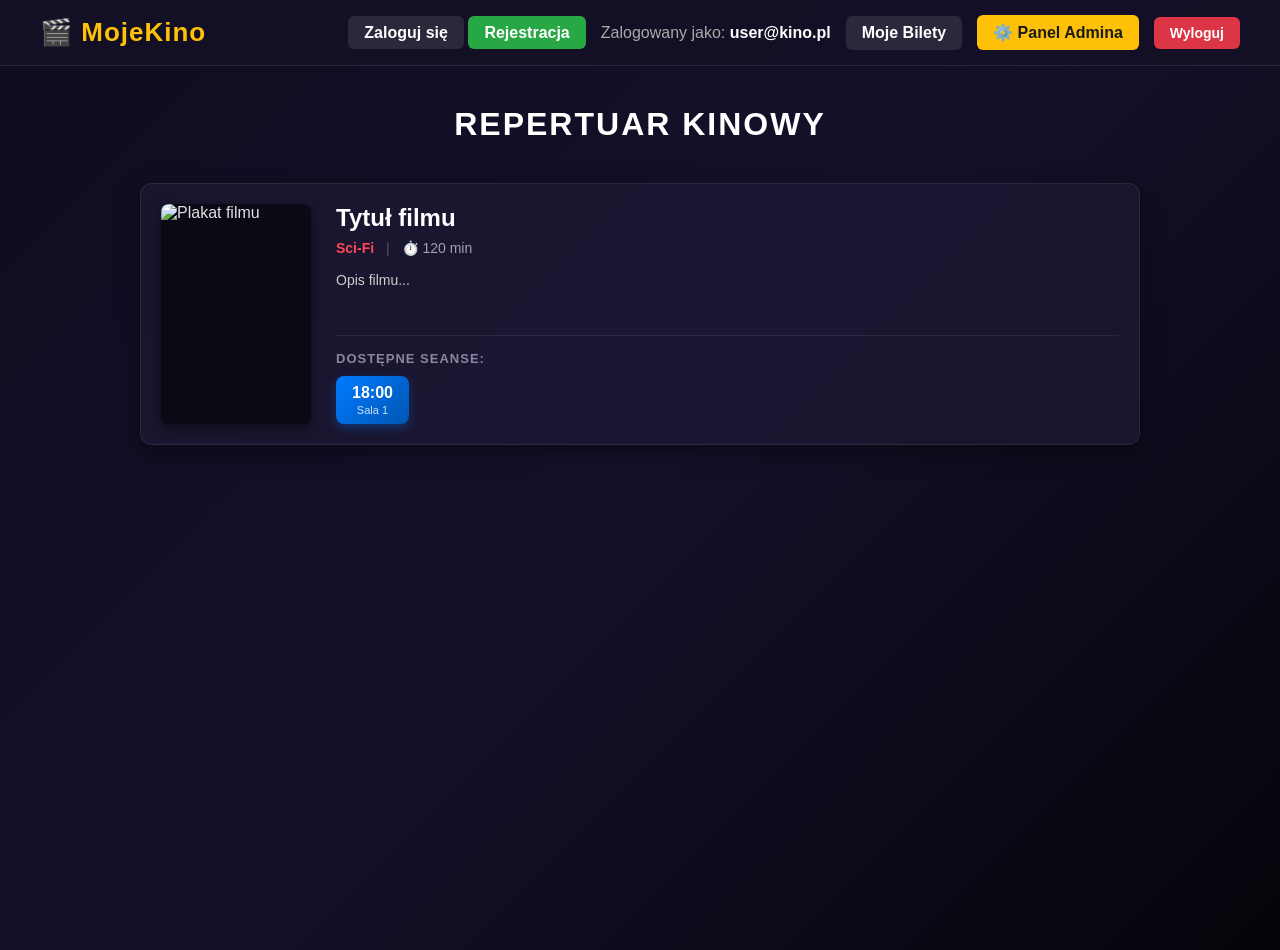
==== src/main/resources/templates/index.html @ e9a29111 "Cinema Booking Management System - Spring Boot, PostgreSQL, Thymeleaf - Role-based authentication & " ====
<!DOCTYPE html>
<html xmlns:th="http://www.thymeleaf.org"
      xmlns:sec="http://www.thymeleaf.org/extras/spring-security">
<head>
    <meta charset="UTF-8">
    <title>Repertuar Kina - MojeKino</title>
    <style>
        body {
            font-family: 'Segoe UI', Tahoma, Geneva, Verdana, sans-serif;
            margin: 0;
            background: linear-gradient(135deg, #0f0c20 0%, #15102a 50%, #06040a 100%);
            color: #e0e0e0;
            min-height: 100vh;
            padding-bottom: 50px;
        }

        .navbar {
            background-color: rgba(20, 16, 38, 0.9);
            padding: 15px 40px;
            display: flex;
            justify-content: space-between;
            align-items: center;
            border-bottom: 1px solid rgba(255, 255, 255, 0.1);
            margin-bottom: 40px;
            backdrop-filter: blur(10px);
        }
        .navbar-brand {
            font-size: 26px;
            font-weight: bold;
            color: #ffc107;
            text-decoration: none;
            letter-spacing: 1px;
        }
        .nav-links {
            display: flex;
            gap: 15px;
            align-items: center;
        }
        .nav-btn {
            color: white;
            text-decoration: none;
            padding: 8px 16px;
            border-radius: 6px;
            font-weight: 600;
            background-color: rgba(255, 255, 255, 0.1);
            transition: all 0.2s;
        }
        .nav-btn:hover { background-color: rgba(255, 255, 255, 0.25); }
        .btn-logout { background-color: #dc3545; }
        .btn-logout:hover { background-color: #bd2130; }
        .btn-admin { background-color: #ffc107; color: #1a1a1a; }
        .btn-admin:hover { background-color: #e0a800; }

        .content-container {
            max-width: 1000px;
            margin: 0 auto;
            padding: 0 20px;
        }
        h1 {
            text-align: center;
            color: #ffffff;
            margin-bottom: 40px;
            letter-spacing: 2px;
            font-weight: 700;
        }

        .movie-card {
            background: rgba(30, 26, 54, 0.7);
            border: 1px solid rgba(255, 255, 255, 0.08);
            border-radius: 12px;
            padding: 20px;
            margin-bottom: 30px;
            display: flex;
            gap: 25px;
            box-shadow: 0 8px 24px rgba(0, 0, 0, 0.4);
            backdrop-filter: blur(5px);
        }

        .poster-container {
            flex-shrink: 0;
            width: 150px;
            height: 220px;
            border-radius: 8px;
            overflow: hidden;
            background-color: #0b0914;
            box-shadow: 0 4px 12px rgba(0,0,0,0.5);
        }

        .poster-container:hover {
            transform: translateY(-4px);
            box-shadow: 0 0 20px rgba(255, 255, 255, 0.4), 0 0 35px rgba(255, 255, 255, 0.2);
        }

        .poster-img {
            width: 100%;
            height: 100%;
            object-fit: cover;
        }

        .movie-details {
            flex-grow: 1;
            display: flex;
            flex-direction: column;
            justify-content: space-between;
        }
        .movie-header h2 {
            margin: 0 0 8px 0;
            color: #ffffff;
            font-size: 24px;
        }
        .movie-meta {
            font-size: 14px;
            color: #a0a0b5;
            margin-bottom: 12px;
        }
        .genre {
            color: #ff4757;
            font-weight: 600;
        }
        .description {
            color: #cccccc;
            font-size: 14px;
            line-height: 1.5;
            margin-bottom: 15px;
        }

        .screenings-section {
            border-top: 1px solid rgba(255, 255, 255, 0.08);
            padding-top: 15px;
        }
        .screenings-title {
            font-size: 13px;
            text-transform: uppercase;
            letter-spacing: 1px;
            color: #8888a0;
            margin-bottom: 10px;
            font-weight: 600;
        }
        .time-buttons {
            display: flex;
            flex-wrap: wrap;
            gap: 12px;
        }
        .btn-time {
            display: inline-flex;
            flex-direction: column;
            align-items: center;
            background: linear-gradient(135deg, #007bff 0%, #0056b3 100%);
            color: white;
            text-decoration: none;
            padding: 8px 16px;
            border-radius: 8px;
            font-weight: bold;
            transition: all 0.2s ease;
            box-shadow: 0 4px 10px rgba(0, 123, 255, 0.3);
        }
        .btn-time:hover {
            transform: translateY(-2px);
            box-shadow: 0 6px 15px rgba(0, 123, 255, 0.5);
            background: linear-gradient(135deg, #0088ff 0%, #0066cc 100%);
        }
        .time-label {
            font-size: 16px;
        }
        .hall-label {
            font-size: 11px;
            opacity: 0.8;
            font-weight: normal;
            margin-top: 2px;
        }
        .no-screenings {
            color: #777;
            font-style: italic;
            font-size: 14px;
        }
    </style>
</head>
<body>

<!-- PASEK NAWIGACJI -->
<div class="navbar">
    <a href="/" class="navbar-brand">🎬 MojeKino</a>

    <div class="nav-links">
        <div sec:authorize="!isAuthenticated()">
            <a href="/login" class="nav-btn">Zaloguj się</a>
            <a href="/register" class="nav-btn" style="background-color: #28a745;">Rejestracja</a>
        </div>

        <div sec:authorize="isAuthenticated()" style="display: flex; gap: 15px; align-items: center;">
            <span style="color: #aaa;">Zalogowany jako: <strong style="color: #fff;" sec:authentication="name">user@kino.pl</strong></span>

            <a href="/my-reservations" class="nav-btn">Moje Bilety</a>

            <a sec:authorize="hasRole('ADMIN')" href="/admin" class="nav-btn btn-admin">⚙️ Panel Admina</a>

            <form th:action="@{/logout}" method="post" style="margin: 0;">
                <button type="submit" class="nav-btn btn-logout" style="border: none; cursor: pointer; font-size: 14px;">Wyloguj</button>
            </form>
        </div>
    </div>
</div>

<!-- MAIN PAGE -->
<div class="content-container">
    <h1>REPERTUAR KINOWY</h1>

    <div th:each="entry : ${screeningsByMovie}" class="movie-card">

        <div class="poster-container">
            <img th:src="${entry.key.posterUrl != null and !#strings.isEmpty(entry.key.posterUrl)} ? ${entry.key.posterUrl} : 'https://via.placeholder.com/150x220?text=Brak+Ok%C5%82adki'"
                 alt="Plakat filmu"
                 class="poster-img" />
        </div>

        <div class="movie-details">
            <div>
                <div class="movie-header">
                    <h2 th:text="${entry.key.title}">Tytuł filmu</h2>
                </div>

                <div class="movie-meta">
                    <span class="genre" th:text="${entry.key.genre}">Sci-Fi</span>
                    <span style="margin: 0 8px; color: #555;">|</span>
                    <span>⏱️ <span th:text="${entry.key.durationMinutes}">120</span> min</span>
                </div>

                <p class="description" th:text="${entry.key.description}">Opis filmu...</p>
            </div>

            <!-- seanse jako przyciski godzin -->
            <div class="screenings-section">
                <div class="screenings-title">Dostępne Seanse:</div>
                <div class="time-buttons">
                    <a th:each="screening : ${entry.value}"
                       th:href="@{/screenings/{id}(id=${screening.id})}"
                       class="btn-time">
                        <span class="time-label" th:text="${#temporals.format(screening.startTime, 'dd.MM - HH:mm')}">18:00</span>
                        <span class="hall-label" th:text="${screening.cinemaHall.name}">Sala 1</span>
                    </a>
                </div>
            </div>

        </div>

    </div>

</div>

</body>
</html>
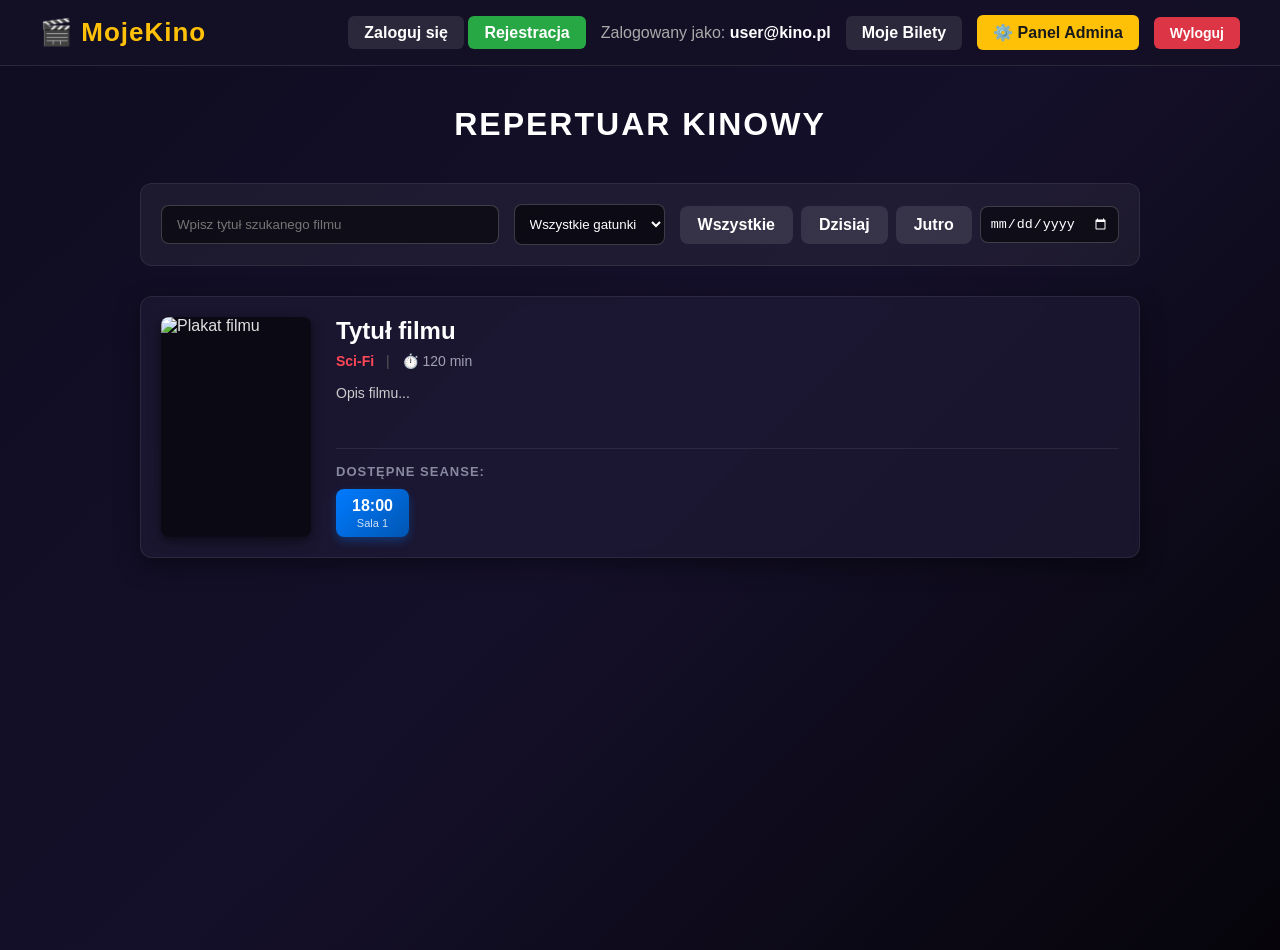
==== commit fc872586: "feat: complete live search, date filters, scheduler cleanup & seat release logic - Added title and g" ====
--- a/src/main/resources/templates/index.html
+++ b/src/main/resources/templates/index.html
@@ -64,6 +64,19 @@
             font-weight: 700;
         }
 
+        .filter-section {
+            margin: 30px 0;
+            background: rgba(255, 255, 255, 0.05);
+            padding: 20px;
+            border-radius: 12px;
+            display: flex;
+            flex-wrap: wrap;
+            justify-content: space-between;
+            align-items: center;
+            gap: 15px;
+            border: 1px solid rgba(255, 255, 255, 0.08);
+        }
+
         .movie-card {
             background: rgba(30, 26, 54, 0.7);
             border: 1px solid rgba(255, 255, 255, 0.08);
@@ -168,10 +181,18 @@
             font-weight: normal;
             margin-top: 2px;
         }
-        .no-screenings {
-            color: #777;
-            font-style: italic;
-            font-size: 14px;
+        .filter-btn {
+            padding: 10px 18px;
+            border-radius: 8px;
+            background: rgba(255, 255, 255, 0.1);
+            color: white;
+            text-decoration: none;
+            font-weight: bold;
+            transition: all 0.2s;
+        }
+        .filter-btn:hover, .active-filter {
+            background: #eb1330;
+            box-shadow: 0 0 10px rgba(235, 19, 48, 0.5);
         }
     </style>
 </head>
@@ -205,6 +226,47 @@
 <div class="content-container">
     <h1>REPERTUAR KINOWY</h1>
 
+    <div class="filter-section">
+
+        <!-- 1. wyszukiwarka filmu po tytule -->
+        <div style="flex: 1; min-width: 220px;">
+            <input type="text" id="searchInput" placeholder="Wpisz tytuł szukanego filmu"
+                   style="width: 100%; padding: 11px 15px; border-radius: 8px; border: 1px solid rgba(255,255,255,0.2); background: rgba(0,0,0,0.5); color: white; box-sizing: border-box; outline: none;">
+        </div>
+
+        <!-- 2. filtrowanie po gatunku -->
+        <div style="min-width: 150px;">
+            <select id="genreSelect" style="width: 100%; padding: 11px; border-radius: 8px; border: 1px solid rgba(255,255,255,0.2); background: rgba(0,0,0,0.6); color: white; cursor: pointer; outline: none;">
+                <option value="">Wszystkie gatunki</option>
+                <option value="sci-fi">Sci-Fi</option>
+                <option value="akcja">Akcja</option>
+                <option value="dramat">Dramat</option>
+            </select>
+        </div>
+
+        <!-- 3. przyciski dat seansu -->
+        <div style="display: flex; gap: 8px; align-items: center; flex-wrap: wrap;">
+            <a th:href="@{/}"
+               th:classappend="${selectedDate == null} ? 'active-filter' : ''"
+               class="filter-btn">Wszystkie</a>
+
+            <a th:href="@{/(date=${today})}"
+               th:classappend="${selectedDate == today} ? 'active-filter' : ''"
+               class="filter-btn">Dzisiaj</a>
+
+            <a th:href="@{/(date=${tomorrow})}"
+               th:classappend="${selectedDate == tomorrow} ? 'active-filter' : ''"
+               class="filter-btn">Jutro</a>
+
+            <!-- okno kalendarza daty -->
+            <form th:action="@{/}" method="get" style="display: inline-flex; align-items: center; margin: 0;">
+                <input type="date" name="date" th:value="${selectedDate}" onchange="this.form.submit()"
+                       style="padding: 9px; border-radius: 8px; border: 1px solid rgba(255,255,255,0.2); background: rgba(0,0,0,0.5); color: white; cursor: pointer; color-scheme: dark;">
+            </form>
+        </div>
+    </div>
+
+
     <div th:each="entry : ${screeningsByMovie}" class="movie-card">
 
         <div class="poster-container">
@@ -216,7 +278,7 @@
         <div class="movie-details">
             <div>
                 <div class="movie-header">
-                    <h2 th:text="${entry.key.title}">Tytuł filmu</h2>
+                    <h2 class="movie-title" th:text="${entry.key.title}">Tytuł filmu</h2>
                 </div>
 
                 <div class="movie-meta">
@@ -248,4 +310,29 @@
 </div>
 
 </body>
+<script>
+    // filtrowanie filmów w czasie rzeczywistym po tytule oraz gatunku
+    function filterMovies() {
+        const titleQuery = document.getElementById('searchInput').value.toLowerCase().trim();
+        const selectedGenre = document.getElementById('genreSelect').value.toLowerCase().trim();
+        const movieCards = document.querySelectorAll('.movie-card');
+
+        movieCards.forEach(card => {
+            const title = card.querySelector('.movie-title')?.innerText.toLowerCase() || '';
+            const genre = card.querySelector('.genre')?.innerText.toLowerCase() || '';
+
+            const matchesTitle = titleQuery === '' || title.includes(titleQuery);
+            const matchesGenre = selectedGenre === '' || genre.includes(selectedGenre);
+
+            if (matchesTitle && matchesGenre) {
+                card.style.display = 'flex';
+            } else {
+                card.style.display = 'none';
+            }
+        });
+    }
+
+    document.getElementById('searchInput').addEventListener('input', filterMovies);
+    document.getElementById('genreSelect').addEventListener('change', filterMovies);
+</script>
 </html>
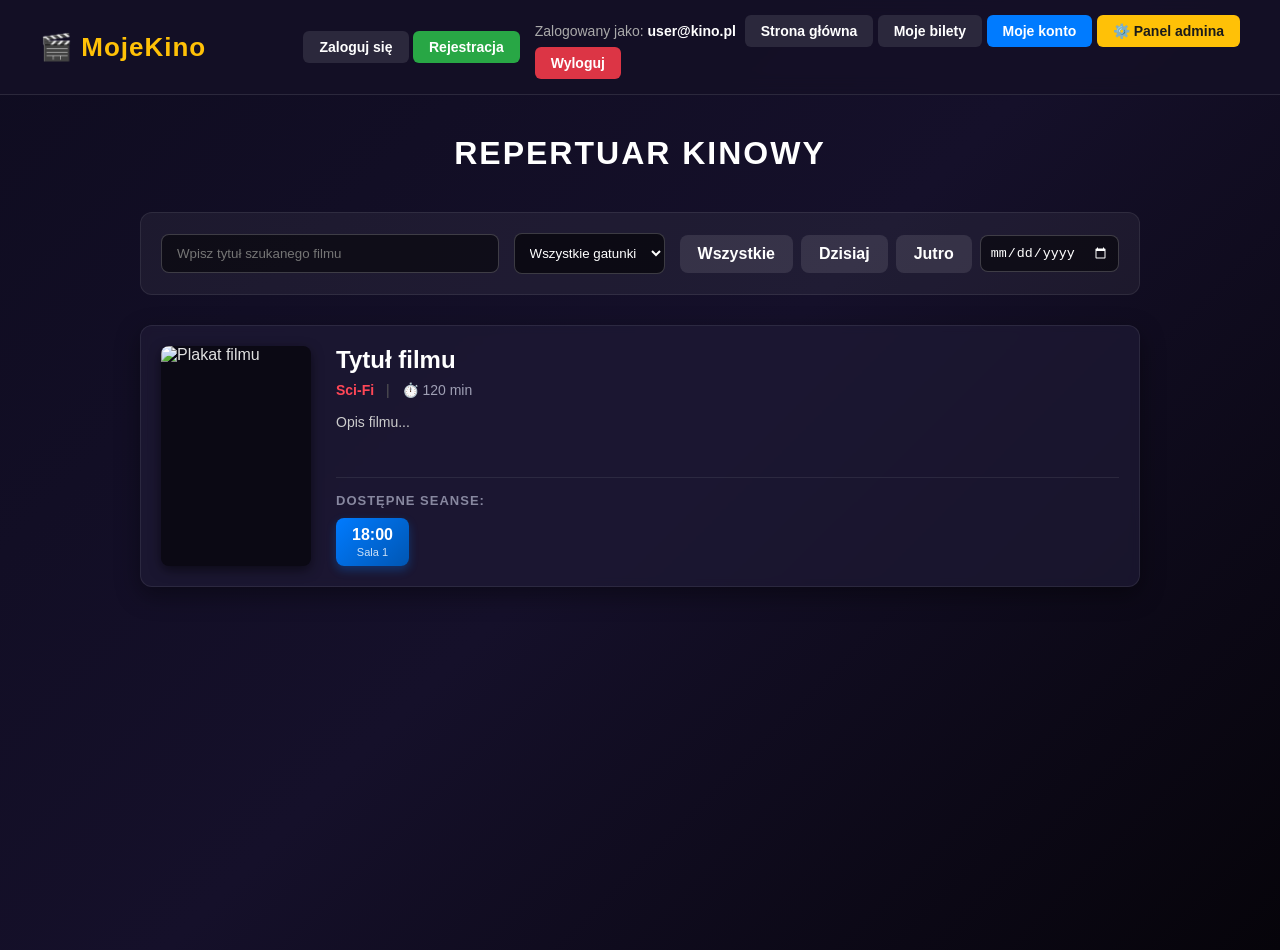
==== commit e09ae588: "feat: unified navbar across pages, payment navigation & user profile - Created unified navigation ba" ====
--- a/src/main/resources/templates/index.html
+++ b/src/main/resources/templates/index.html
@@ -24,6 +24,7 @@
             margin-bottom: 40px;
             backdrop-filter: blur(10px);
         }
+
         .navbar-brand {
             font-size: 26px;
             font-weight: bold;
@@ -31,25 +32,74 @@
             text-decoration: none;
             letter-spacing: 1px;
         }
+
         .nav-links {
             display: flex;
             gap: 15px;
             align-items: center;
         }
+
+        .user-greeting {
+            color: #aaa;
+            font-size: 14px;
+            margin-right: 5px;
+        }
+
+        .user-greeting strong {
+            color: #fff;
+        }
+
         .nav-btn {
             color: white;
             text-decoration: none;
             padding: 8px 16px;
             border-radius: 6px;
             font-weight: 600;
+            font-size: 14px;
             background-color: rgba(255, 255, 255, 0.1);
-            transition: all 0.2s;
-        }
-        .nav-btn:hover { background-color: rgba(255, 255, 255, 0.25); }
-        .btn-logout { background-color: #dc3545; }
-        .btn-logout:hover { background-color: #bd2130; }
-        .btn-admin { background-color: #ffc107; color: #1a1a1a; }
-        .btn-admin:hover { background-color: #e0a800; }
+            border: none;
+            cursor: pointer;
+            transition: all 0.2s ease;
+            display: inline-flex;
+            align-items: center;
+        }
+
+        .nav-btn:hover {
+            background-color: rgba(255, 255, 255, 0.25);
+        }
+
+        .nav-btn-primary {
+            background-color: #007bff;
+        }
+
+        .nav-btn-primary:hover {
+            background-color: #0056b3;
+        }
+
+        .nav-btn-success {
+            background-color: #28a745;
+        }
+
+        .nav-btn-success:hover {
+            background-color: #218838;
+        }
+
+        .btn-admin {
+            background-color: #ffc107;
+            color: #1a1a1a;
+        }
+
+        .btn-admin:hover {
+            background-color: #e0a800;
+        }
+
+        .btn-logout {
+            background-color: #dc3545;
+        }
+
+        .btn-logout:hover {
+            background-color: #bd2130;
+        }
 
         .content-container {
             max-width: 1000px;
@@ -203,22 +253,30 @@
     <a href="/" class="navbar-brand">🎬 MojeKino</a>
 
     <div class="nav-links">
-        <div sec:authorize="!isAuthenticated()">
+        <!-- Niezalogowany uzytkownik -->
+        <th:block sec:authorize="!isAuthenticated()">
             <a href="/login" class="nav-btn">Zaloguj się</a>
-            <a href="/register" class="nav-btn" style="background-color: #28a745;">Rejestracja</a>
-        </div>
-
-        <div sec:authorize="isAuthenticated()" style="display: flex; gap: 15px; align-items: center;">
-            <span style="color: #aaa;">Zalogowany jako: <strong style="color: #fff;" sec:authentication="name">user@kino.pl</strong></span>
-
-            <a href="/my-reservations" class="nav-btn">Moje Bilety</a>
-
-            <a sec:authorize="hasRole('ADMIN')" href="/admin" class="nav-btn btn-admin">⚙️ Panel Admina</a>
-
+            <a href="/register" class="nav-btn nav-btn-success">Rejestracja</a>
+        </th:block>
+
+        <!-- Zalogowany uzytkownik -->
+        <th:block sec:authorize="isAuthenticated()">
+            <span class="user-greeting">
+                Zalogowany jako: <strong sec:authentication="name">user@kino.pl</strong>
+            </span>
+
+            <a href="/" class="nav-btn">Strona główna</a>
+            <a href="/my-reservations" class="nav-btn">Moje bilety</a>
+            <a href="/profile" class="nav-btn nav-btn-primary">Moje konto</a>
+
+            <!-- Panel administratora -->
+            <a sec:authorize="hasRole('ADMIN')" href="/admin" class="nav-btn btn-admin">⚙️ Panel admina</a>
+
+            <!-- Przycisk wylogowania -->
             <form th:action="@{/logout}" method="post" style="margin: 0;">
-                <button type="submit" class="nav-btn btn-logout" style="border: none; cursor: pointer; font-size: 14px;">Wyloguj</button>
+                <button type="submit" class="nav-btn btn-logout">Wyloguj</button>
             </form>
-        </div>
+        </th:block>
     </div>
 </div>
 
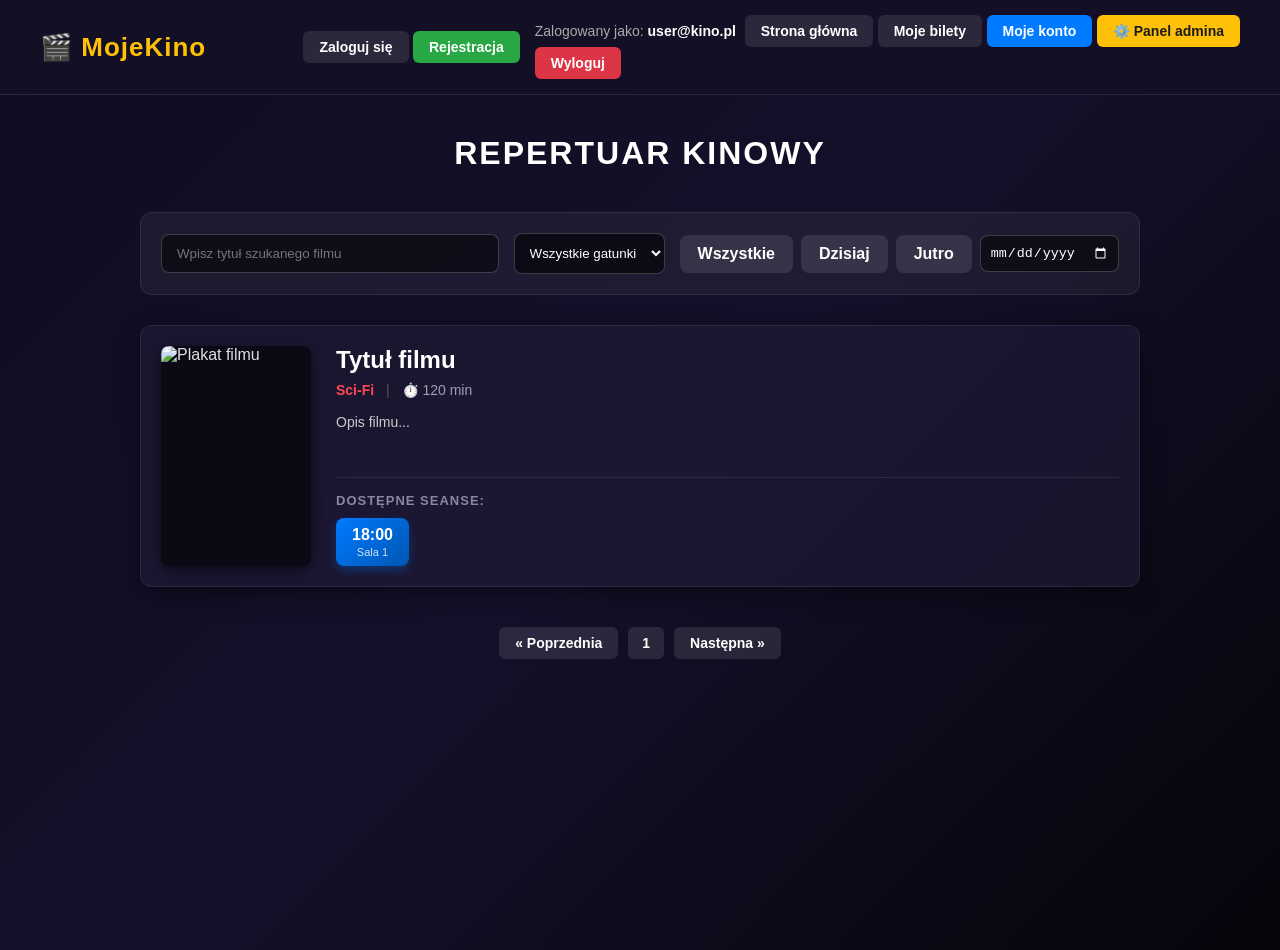
==== commit 5d140300: "feat: auto-shifting screening dates, security rules & cleanup - Added dynamic date auto-shifting in " ====
--- a/src/main/resources/templates/index.html
+++ b/src/main/resources/templates/index.html
@@ -286,13 +286,13 @@
 
     <div class="filter-section">
 
-        <!-- 1. wyszukiwarka filmu po tytule -->
+        <!-- 1. Wyszukiwarka filmu po tytule -->
         <div style="flex: 1; min-width: 220px;">
             <input type="text" id="searchInput" placeholder="Wpisz tytuł szukanego filmu"
                    style="width: 100%; padding: 11px 15px; border-radius: 8px; border: 1px solid rgba(255,255,255,0.2); background: rgba(0,0,0,0.5); color: white; box-sizing: border-box; outline: none;">
         </div>
 
-        <!-- 2. filtrowanie po gatunku -->
+        <!-- 2. Filtrowanie po gatunku -->
         <div style="min-width: 150px;">
             <select id="genreSelect" style="width: 100%; padding: 11px; border-radius: 8px; border: 1px solid rgba(255,255,255,0.2); background: rgba(0,0,0,0.6); color: white; cursor: pointer; outline: none;">
                 <option value="">Wszystkie gatunki</option>
@@ -302,7 +302,7 @@
             </select>
         </div>
 
-        <!-- 3. przyciski dat seansu -->
+        <!-- 3. Przyciski dat seansu -->
         <div style="display: flex; gap: 8px; align-items: center; flex-wrap: wrap;">
             <a th:href="@{/}"
                th:classappend="${selectedDate == null} ? 'active-filter' : ''"
@@ -316,7 +316,7 @@
                th:classappend="${selectedDate == tomorrow} ? 'active-filter' : ''"
                class="filter-btn">Jutro</a>
 
-            <!-- okno kalendarza daty -->
+            <!-- Okno kalendarza daty -->
             <form th:action="@{/}" method="get" style="display: inline-flex; align-items: center; margin: 0;">
                 <input type="date" name="date" th:value="${selectedDate}" onchange="this.form.submit()"
                        style="padding: 9px; border-radius: 8px; border: 1px solid rgba(255,255,255,0.2); background: rgba(0,0,0,0.5); color: white; cursor: pointer; color-scheme: dark;">
@@ -324,8 +324,9 @@
         </div>
     </div>
 
-
-    <div th:each="entry : ${screeningsByMovie}" class="movie-card">
+    <div th:each="entry : ${screeningsByMovie}"
+         th:if="${entry.value != null and !#lists.isEmpty(entry.value)}"
+         class="movie-card">
 
         <div class="poster-container">
             <img th:src="${entry.key.posterUrl != null and !#strings.isEmpty(entry.key.posterUrl)} ? ${entry.key.posterUrl} : 'https://via.placeholder.com/150x220?text=Brak+Ok%C5%82adki'"
@@ -348,28 +349,47 @@
                 <p class="description" th:text="${entry.key.description}">Opis filmu...</p>
             </div>
 
-            <!-- seanse jako przyciski godzin -->
             <div class="screenings-section">
                 <div class="screenings-title">Dostępne Seanse:</div>
                 <div class="time-buttons">
                     <a th:each="screening : ${entry.value}"
                        th:href="@{/screenings/{id}(id=${screening.id})}"
                        class="btn-time">
-                        <span class="time-label" th:text="${#temporals.format(screening.startTime, 'dd.MM - HH:mm')}">18:00</span>
+                        <span class="time-label"
+                              th:text="${selectedDate != null} ? ${#temporals.format(screening.startTime, 'HH:mm')} : ${#temporals.format(screening.startTime, 'dd.MM - HH:mm')}">18:00</span>
                         <span class="hall-label" th:text="${screening.cinemaHall.name}">Sala 1</span>
                     </a>
                 </div>
             </div>
-
         </div>
 
+    </div>
+
+    <!-- PASEK PAGINACJI -->
+    <div class="pagination-container" th:if="${totalPages > 1}"
+         style="display: flex; justify-content: center; align-items: center; gap: 10px; margin-top: 40px; margin-bottom: 20px;">
+
+        <a th:if="${currentPage > 0}"
+           th:href="@{/(page=${currentPage - 1}, date=${selectedDate})}"
+           class="nav-btn" style="text-decoration: none;">&laquo; Poprzednia</a>
+
+        <span th:each="i : ${#numbers.sequence(0, totalPages - 1)}">
+            <a th:href="@{/(page=${i}, date=${selectedDate})}"
+               th:text="${i + 1}"
+               class="nav-btn"
+               th:style="${i == currentPage} ? 'background-color: #ffc107; color: #111; font-weight: bold;' : ''"
+               style="text-decoration: none; padding: 8px 14px;">1</a>
+        </span>
+
+        <a th:if="${currentPage < totalPages - 1}"
+           th:href="@{/(page=${currentPage + 1}, date=${selectedDate})}"
+           class="nav-btn" style="text-decoration: none;">Następna &raquo;</a>
     </div>
 
 </div>
 
 </body>
 <script>
-    // filtrowanie filmów w czasie rzeczywistym po tytule oraz gatunku
     function filterMovies() {
         const titleQuery = document.getElementById('searchInput').value.toLowerCase().trim();
         const selectedGenre = document.getElementById('genreSelect').value.toLowerCase().trim();
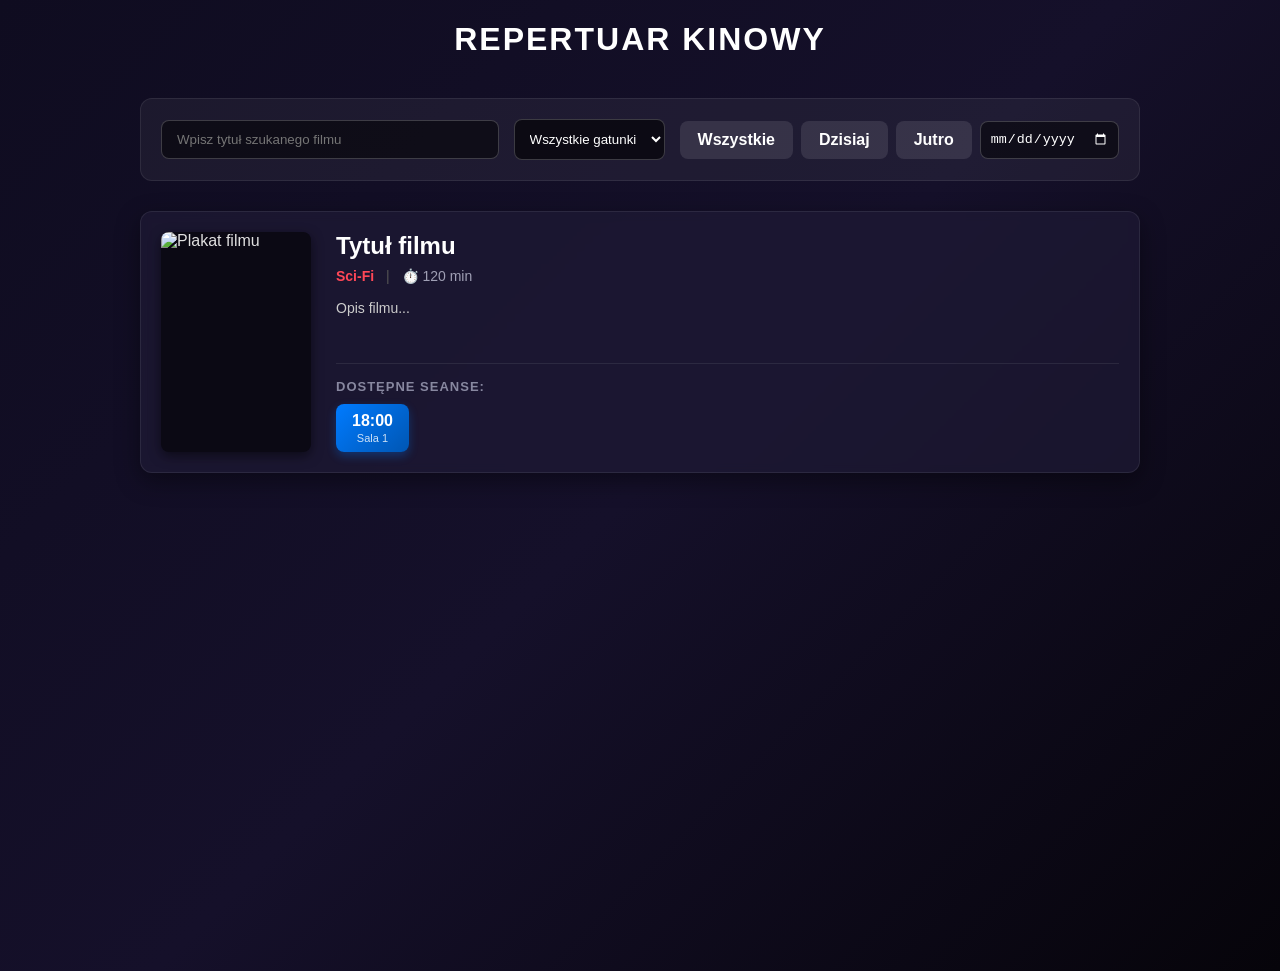
==== commit 84c68d9e: "refactor: integrate reusable navbar fragment & clean up index.html template - Replaced inline navbar" ====
--- a/src/main/resources/templates/index.html
+++ b/src/main/resources/templates/index.html
@@ -4,6 +4,7 @@
 <head>
     <meta charset="UTF-8">
     <title>Repertuar Kina - MojeKino</title>
+    <link rel="stylesheet" th:href="@{/css/navbar.css}">
     <style>
         body {
             font-family: 'Segoe UI', Tahoma, Geneva, Verdana, sans-serif;
@@ -12,93 +13,6 @@
             color: #e0e0e0;
             min-height: 100vh;
             padding-bottom: 50px;
-        }
-
-        .navbar {
-            background-color: rgba(20, 16, 38, 0.9);
-            padding: 15px 40px;
-            display: flex;
-            justify-content: space-between;
-            align-items: center;
-            border-bottom: 1px solid rgba(255, 255, 255, 0.1);
-            margin-bottom: 40px;
-            backdrop-filter: blur(10px);
-        }
-
-        .navbar-brand {
-            font-size: 26px;
-            font-weight: bold;
-            color: #ffc107;
-            text-decoration: none;
-            letter-spacing: 1px;
-        }
-
-        .nav-links {
-            display: flex;
-            gap: 15px;
-            align-items: center;
-        }
-
-        .user-greeting {
-            color: #aaa;
-            font-size: 14px;
-            margin-right: 5px;
-        }
-
-        .user-greeting strong {
-            color: #fff;
-        }
-
-        .nav-btn {
-            color: white;
-            text-decoration: none;
-            padding: 8px 16px;
-            border-radius: 6px;
-            font-weight: 600;
-            font-size: 14px;
-            background-color: rgba(255, 255, 255, 0.1);
-            border: none;
-            cursor: pointer;
-            transition: all 0.2s ease;
-            display: inline-flex;
-            align-items: center;
-        }
-
-        .nav-btn:hover {
-            background-color: rgba(255, 255, 255, 0.25);
-        }
-
-        .nav-btn-primary {
-            background-color: #007bff;
-        }
-
-        .nav-btn-primary:hover {
-            background-color: #0056b3;
-        }
-
-        .nav-btn-success {
-            background-color: #28a745;
-        }
-
-        .nav-btn-success:hover {
-            background-color: #218838;
-        }
-
-        .btn-admin {
-            background-color: #ffc107;
-            color: #1a1a1a;
-        }
-
-        .btn-admin:hover {
-            background-color: #e0a800;
-        }
-
-        .btn-logout {
-            background-color: #dc3545;
-        }
-
-        .btn-logout:hover {
-            background-color: #bd2130;
         }
 
         .content-container {
@@ -248,37 +162,7 @@
 </head>
 <body>
 
-<!-- PASEK NAWIGACJI -->
-<div class="navbar">
-    <a href="/" class="navbar-brand">🎬 MojeKino</a>
-
-    <div class="nav-links">
-        <!-- Niezalogowany uzytkownik -->
-        <th:block sec:authorize="!isAuthenticated()">
-            <a href="/login" class="nav-btn">Zaloguj się</a>
-            <a href="/register" class="nav-btn nav-btn-success">Rejestracja</a>
-        </th:block>
-
-        <!-- Zalogowany uzytkownik -->
-        <th:block sec:authorize="isAuthenticated()">
-            <span class="user-greeting">
-                Zalogowany jako: <strong sec:authentication="name">user@kino.pl</strong>
-            </span>
-
-            <a href="/" class="nav-btn">Strona główna</a>
-            <a href="/my-reservations" class="nav-btn">Moje bilety</a>
-            <a href="/profile" class="nav-btn nav-btn-primary">Moje konto</a>
-
-            <!-- Panel administratora -->
-            <a sec:authorize="hasRole('ADMIN')" href="/admin" class="nav-btn btn-admin">⚙️ Panel admina</a>
-
-            <!-- Przycisk wylogowania -->
-            <form th:action="@{/logout}" method="post" style="margin: 0;">
-                <button type="submit" class="nav-btn btn-logout">Wyloguj</button>
-            </form>
-        </th:block>
-    </div>
-</div>
+<div th:replace="~{fragments/navbar :: navbar}"></div>
 
 <!-- MAIN PAGE -->
 <div class="content-container">
@@ -286,13 +170,13 @@
 
     <div class="filter-section">
 
-        <!-- 1. Wyszukiwarka filmu po tytule -->
+        <!-- 1. Movie searcher (after title) -->
         <div style="flex: 1; min-width: 220px;">
             <input type="text" id="searchInput" placeholder="Wpisz tytuł szukanego filmu"
                    style="width: 100%; padding: 11px 15px; border-radius: 8px; border: 1px solid rgba(255,255,255,0.2); background: rgba(0,0,0,0.5); color: white; box-sizing: border-box; outline: none;">
         </div>
 
-        <!-- 2. Filtrowanie po gatunku -->
+        <!-- 2. Movie filter by genre -->
         <div style="min-width: 150px;">
             <select id="genreSelect" style="width: 100%; padding: 11px; border-radius: 8px; border: 1px solid rgba(255,255,255,0.2); background: rgba(0,0,0,0.6); color: white; cursor: pointer; outline: none;">
                 <option value="">Wszystkie gatunki</option>
@@ -302,7 +186,7 @@
             </select>
         </div>
 
-        <!-- 3. Przyciski dat seansu -->
+        <!-- 3. Buttons of screening dates -->
         <div style="display: flex; gap: 8px; align-items: center; flex-wrap: wrap;">
             <a th:href="@{/}"
                th:classappend="${selectedDate == null} ? 'active-filter' : ''"
@@ -316,7 +200,7 @@
                th:classappend="${selectedDate == tomorrow} ? 'active-filter' : ''"
                class="filter-btn">Jutro</a>
 
-            <!-- Okno kalendarza daty -->
+            <!-- data calendar window -->
             <form th:action="@{/}" method="get" style="display: inline-flex; align-items: center; margin: 0;">
                 <input type="date" name="date" th:value="${selectedDate}" onchange="this.form.submit()"
                        style="padding: 9px; border-radius: 8px; border: 1px solid rgba(255,255,255,0.2); background: rgba(0,0,0,0.5); color: white; cursor: pointer; color-scheme: dark;">
@@ -324,9 +208,7 @@
         </div>
     </div>
 
-    <div th:each="entry : ${screeningsByMovie}"
-         th:if="${entry.value != null and !#lists.isEmpty(entry.value)}"
-         class="movie-card">
+    <div th:each="entry : ${screeningsByMovie}" class="movie-card">
 
         <div class="poster-container">
             <img th:src="${entry.key.posterUrl != null and !#strings.isEmpty(entry.key.posterUrl)} ? ${entry.key.posterUrl} : 'https://via.placeholder.com/150x220?text=Brak+Ok%C5%82adki'"
@@ -349,47 +231,29 @@
                 <p class="description" th:text="${entry.key.description}">Opis filmu...</p>
             </div>
 
+            <!-- screenings as hour buttons -->
             <div class="screenings-section">
                 <div class="screenings-title">Dostępne Seanse:</div>
                 <div class="time-buttons">
                     <a th:each="screening : ${entry.value}"
                        th:href="@{/screenings/{id}(id=${screening.id})}"
                        class="btn-time">
-                        <span class="time-label"
-                              th:text="${selectedDate != null} ? ${#temporals.format(screening.startTime, 'HH:mm')} : ${#temporals.format(screening.startTime, 'dd.MM - HH:mm')}">18:00</span>
+                        <span class="time-label" th:text="${#temporals.format(screening.startTime, 'dd.MM - HH:mm')}">18:00</span>
                         <span class="hall-label" th:text="${screening.cinemaHall.name}">Sala 1</span>
                     </a>
                 </div>
             </div>
+
         </div>
 
     </div>
-
-    <!-- PASEK PAGINACJI -->
-    <div class="pagination-container" th:if="${totalPages > 1}"
-         style="display: flex; justify-content: center; align-items: center; gap: 10px; margin-top: 40px; margin-bottom: 20px;">
-
-        <a th:if="${currentPage > 0}"
-           th:href="@{/(page=${currentPage - 1}, date=${selectedDate})}"
-           class="nav-btn" style="text-decoration: none;">&laquo; Poprzednia</a>
-
-        <span th:each="i : ${#numbers.sequence(0, totalPages - 1)}">
-            <a th:href="@{/(page=${i}, date=${selectedDate})}"
-               th:text="${i + 1}"
-               class="nav-btn"
-               th:style="${i == currentPage} ? 'background-color: #ffc107; color: #111; font-weight: bold;' : ''"
-               style="text-decoration: none; padding: 8px 14px;">1</a>
-        </span>
-
-        <a th:if="${currentPage < totalPages - 1}"
-           th:href="@{/(page=${currentPage + 1}, date=${selectedDate})}"
-           class="nav-btn" style="text-decoration: none;">Następna &raquo;</a>
-    </div>
+</div>
 
 </div>
 
 </body>
 <script>
+    //filtering movies in real-time (after title and genre)
     function filterMovies() {
         const titleQuery = document.getElementById('searchInput').value.toLowerCase().trim();
         const selectedGenre = document.getElementById('genreSelect').value.toLowerCase().trim();
@@ -413,4 +277,4 @@
     document.getElementById('searchInput').addEventListener('input', filterMovies);
     document.getElementById('genreSelect').addEventListener('change', filterMovies);
 </script>
-</html>+</html>
